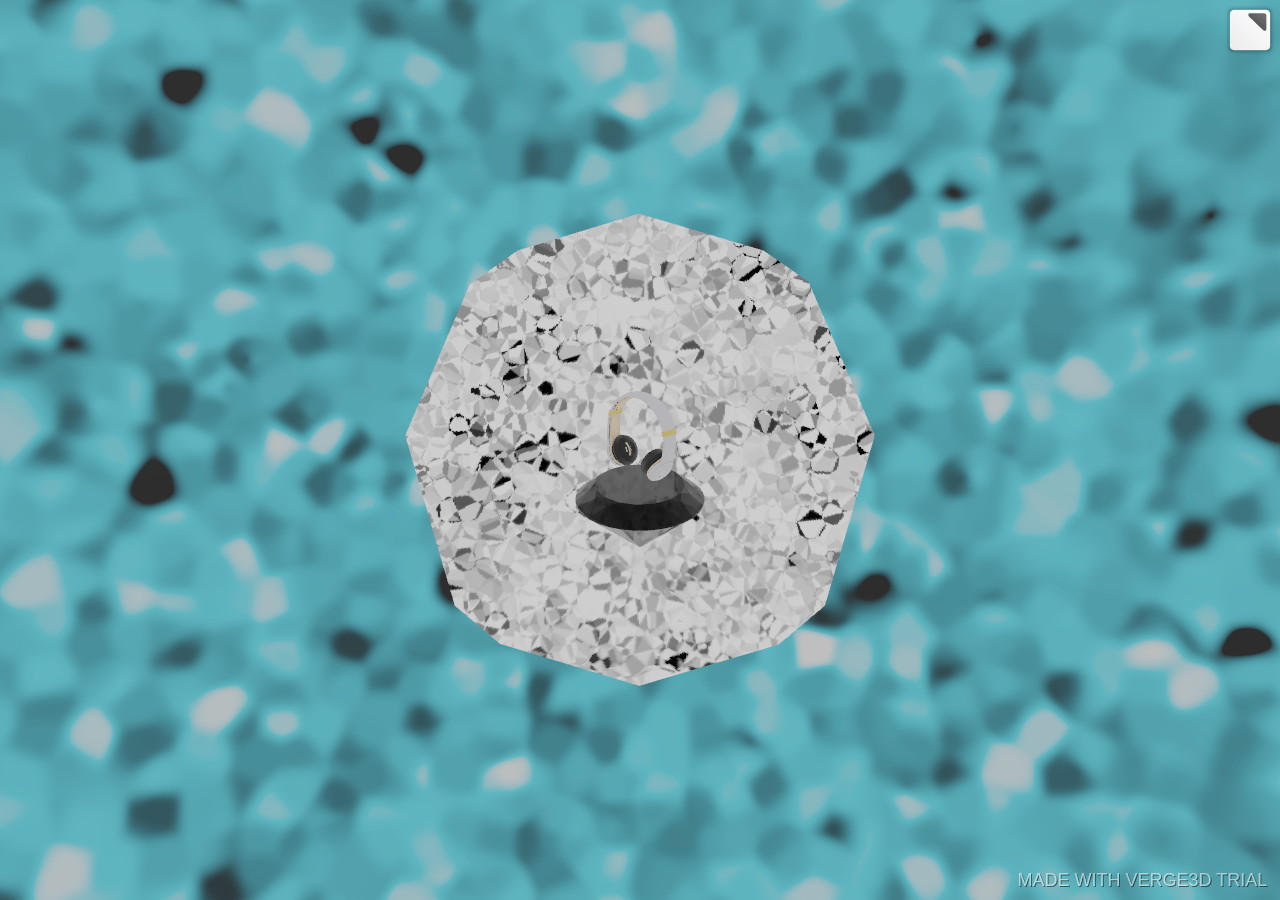
==== Release_Example.html @ 5f96ad6b "First Commit Project Base Floating Headphones w/ diamond rotate and bg." ====
<!DOCTYPE html>
<!-- __V3D_PUZZLES__ - enable Puzzles button in the App Manager -->
<!-- __V3D_TEMPLATE__ - template-based file; delete this line to prevent this file from being updated -->
<html lang="en">
<head>
  <title>Verge3D Web Interactive</title>
  <meta charset="utf-8">
  <meta name="viewport" content="width=device-width, user-scalable=no, minimum-scale=1.0, maximum-scale=1.0">

  <!-- Search Engines -->
  <meta name="description" content="Interactive 3D Web application made with Verge3D. Immerse yourself in amazing graphics experience offered by state-of-the art WebGL and HTML5 technologies.">
  <!-- Twitter -->
  <meta name="twitter:card" content="summary">
  <meta name="twitter:title" content="Verge3D Web Interactive">
  <meta name="twitter:description" content="Interactive 3D Web application made with Verge3D. Immerse yourself in amazing graphics experience offered by state-of-the art WebGL and HTML5 technologies.">
  <meta name="twitter:image:src" content="https://cdn.soft8soft.com/images/player_socials.jpg">
  <!-- Open Graph -->
  <meta property="og:title" content="Verge3D Web Interactive">
  <meta property="og:description" content="Interactive 3D Web application made with Verge3D. Immerse yourself in amazing graphics experience offered by state-of-the art WebGL and HTML5 technologies.">
  <meta property="og:image" content="https://cdn.soft8soft.com/images/player_socials.jpg">
  <meta property="og:type" content="website">

  <meta name="generator" content="Verge3D 4.1.1">

  <!-- favicons -->
  <link rel="apple-touch-icon" sizes="180x180" href="media/apple-touch-icon.png">
  <link rel="icon" type="image/png" sizes="32x32" href="media/favicon-32x32.png">
  <link rel="icon" type="image/png" sizes="16x16" href="media/favicon-16x16.png">
  <link rel="manifest" href="media/manifest.json">
  <link rel="mask-icon" href="media/safari-pinned-tab.svg" color="#0048a5">
  <meta name="theme-color" content="#ffffff">


  
  <script src="v3d.js"></script>
  <script src="Release_Example.js"></script>

  <link rel="stylesheet" type="text/css" href="Release_Example.css">
</head>

<body>
  <div id="v3d-container">
    <div id="fullscreen_button" class="fullscreen-button fullscreen-open" title="Toggle fullscreen mode"></div>
  </div>
</body>

</html>
---- Release_Example.css ----
/* __V3D_TEMPLATE__ - template-based file; delete this line to prevent this file from being updated */

body {
    margin: 0px;
    overflow: hidden;
}

#v3d-container {
    position: absolute;
    top: 0px;
    left: 0px;
    width: 100%;
    height: 100%;
}

.fullscreen-button {
    position: absolute;
    top: 5px;
    right: 5px;
    width: 50px;
    height: 50px;
    cursor: pointer;
    background-size: 100% 100%;
    display: none;
    z-index: 1;
}

.fullscreen-open {
    background-image: url('media/fullscreen_open.svg');
}

.fullscreen-close {
    background-image: url('media/fullscreen_close.svg');
}

/* removes tap blinking on ios devices */
* { -webkit-tap-highlight-color:rgba(0,0,0,0); }

/* Dark Theme */

.v3d-simple-preloader-background {
    background-color: #181818;
}

.v3d-simple-preloader-container {
    filter: drop-shadow(0px 0px 4px #2a69bd);
}
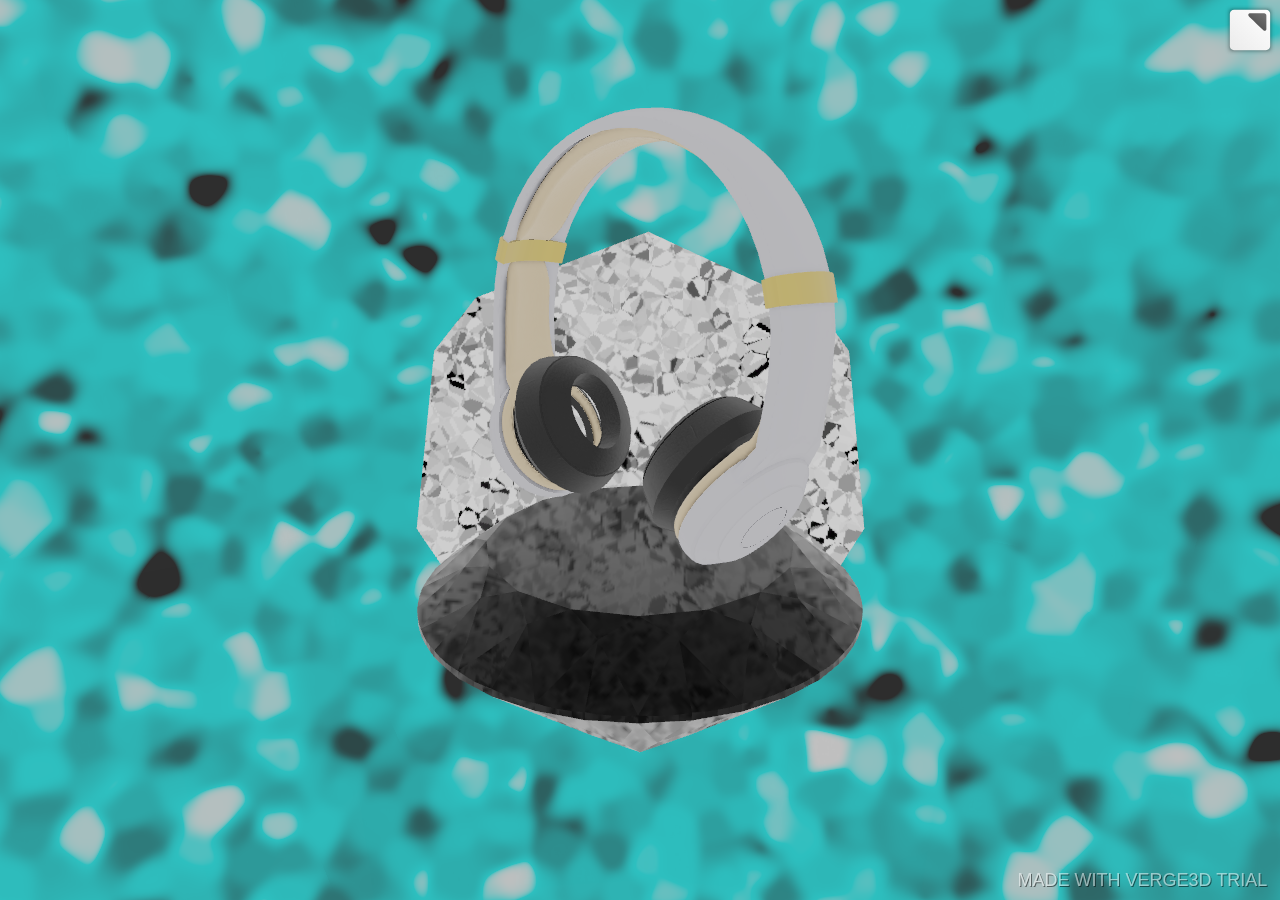
==== commit f2e832e6: "fixed scaling issues on buttons and mobile issue when going landscape*" ====
--- a/Release_Example.html
+++ b/Release_Example.html
@@ -3,12 +3,12 @@
 <!-- __V3D_TEMPLATE__ - template-based file; delete this line to prevent this file from being updated -->
 <html lang="en">
 <head>
-  <title>Verge3D Web Interactive</title>
+  <title>Music/Album Release Example</title>
   <meta charset="utf-8">
   <meta name="viewport" content="width=device-width, user-scalable=no, minimum-scale=1.0, maximum-scale=1.0">
 
   <!-- Search Engines -->
-  <meta name="description" content="Interactive 3D Web application made with Verge3D. Immerse yourself in amazing graphics experience offered by state-of-the art WebGL and HTML5 technologies.">
+  <meta name="description" content="Album Release Website made with Verge 3D Trial, for inquiries on how to buy the site email: nocapxgaming@gmail.com">
   <!-- Twitter -->
   <meta name="twitter:card" content="summary">
   <meta name="twitter:title" content="Verge3D Web Interactive">
@@ -24,14 +24,14 @@
 
   <!-- favicons -->
   <link rel="apple-touch-icon" sizes="180x180" href="media/apple-touch-icon.png">
-  <link rel="icon" type="image/png" sizes="32x32" href="media/favicon-32x32.png">
-  <link rel="icon" type="image/png" sizes="16x16" href="media/favicon-16x16.png">
+  <link rel="icon" type="image/png" sizes="32x32" href="media/favicon32px.png">
+  <link rel="icon" type="image/png" sizes="16x16" href="media/favicon16px.png">
   <link rel="manifest" href="media/manifest.json">
   <link rel="mask-icon" href="media/safari-pinned-tab.svg" color="#0048a5">
   <meta name="theme-color" content="#ffffff">
 
 
-  
+
   <script src="v3d.js"></script>
   <script src="Release_Example.js"></script>
 
--- a/Release_Example.css
+++ b/Release_Example.css
@@ -39,9 +39,17 @@
 /* Dark Theme */
 
 .v3d-simple-preloader-background {
-    background-color: #181818;
+  background-color: black;
+}
+.v3d-simple-preloader-bar {
+    background: black;
+
+}
+.v3d-simple-preloader-logo {
+    background-image: url("media/nocap110px.png");
+    background-size: cover;
 }
 
 .v3d-simple-preloader-container {
-    filter: drop-shadow(0px 0px 4px #2a69bd);
+    filter: drop-shadow(0px 0px 4px white);
 }
